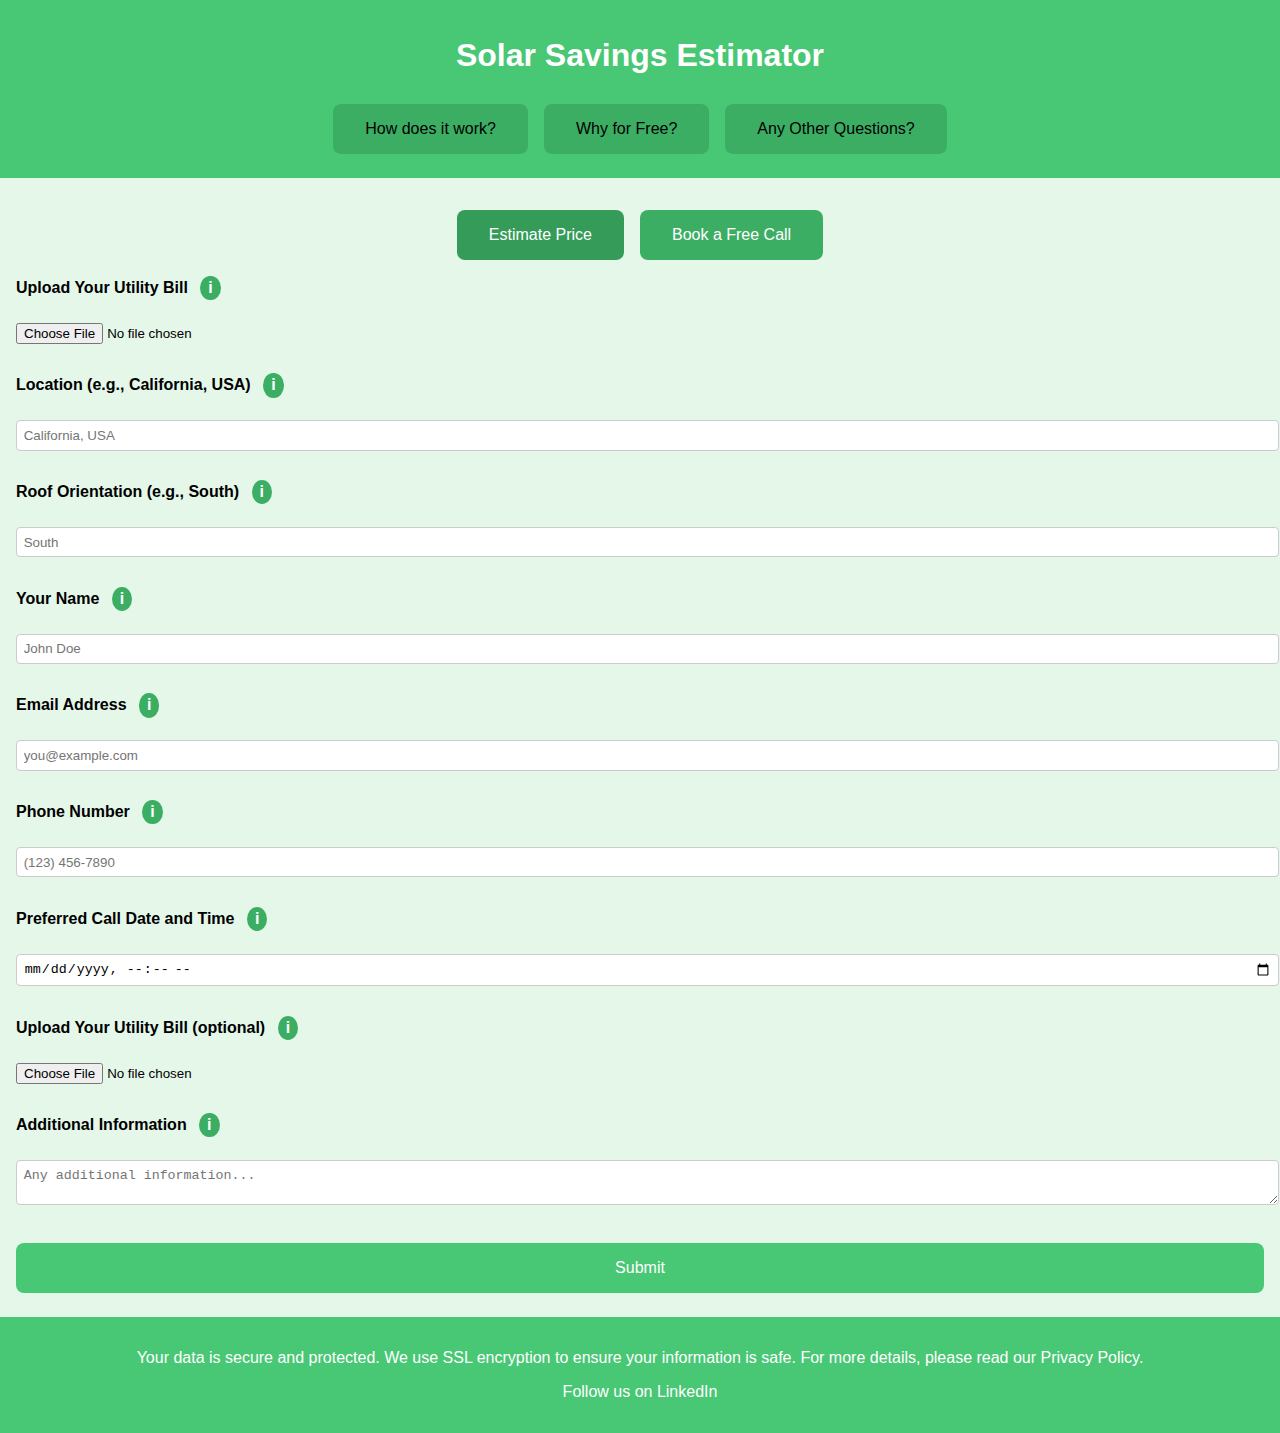
==== index.html @ f7e7c7e1 "index.html aktualisieren" ====
<!DOCTYPE html>
<html lang="en">
<head>
    <meta charset="UTF-8">
    <meta name="viewport" content="width=device-width, initial-scale=1.0">
    <title>Solar Savings Estimator</title>
    <link rel="stylesheet" href="styles.css">
    <script src="script.js" defer></script>
</head>
<body>
    <header>
        <h1>Solar Savings Estimator</h1>
        <div class="header-buttons">
            <button id="howItWorksBtn" class="info-btn">How does it work?</button>
            <button id="whyFreeBtn" class="info-btn">Why for Free?</button>
            <button id="contactBtn" class="info-btn">Any Other Questions?</button>
        </div>

        <div id="howItWorksModal" class="modal">
            <div class="modal-content">
                <span class="close">&times;</span>
                <p style="color: black;">
                    To get a free and quick rough estimate, simply fill out the form with your details and submit it. Our top solar professionals will review your information and provide feedback within 1-2 days. No obligations, no risks.
                </p>
                <p style="color: black;">
                    If you prefer to schedule a call, please fill out the 'Book a Free Call' form. During the call, you'll have the opportunity to discuss your situation with our solar experts and get insights into the benefits of switching to solar. This service is also free and without any obligations. We will contact you shortly.
                </p>
            </div>
        </div>

        <div id="whyFreeModal" class="modal">
            <div class="modal-content">
                <span class="close">&times;</span>
                <p style="color: black;">
                    Our marketing is literally showing you directly how good our deals and possibilities are. The main reason people don't go solar is because they think the deal looks too good to be true. And we understand that, so we know that seeing how much you can save with solar energy will spark your interest in switching to solar. Therefore, our initial service, including the estimation and the first consultation call, is completely free because we believe in the value you'll find in going solar with us. And if you are not interested, you won't lose anything, not even your information, because we are not allowed to give or sell it to anyone. So why not?
                </p>
            </div>
        </div>

        <div id="contactModal" class="modal">
            <div class="modal-content">
                <span class="close">&times;</span>
                <form id="contactForm" action="https://formspree.io/f/xjvnneqw" method="POST" enctype="multipart/form-data">
                    <h2 style="color: black;">Write Us a Mail</h2>
                    <label for="contactEmail" style="color: black;">Your Email Address</label>
                    <input type="email" id="contactEmail" name="contactEmail" placeholder="your.email@example.com" required>
                    
                    <label for="contactSubject" style="color: black;">Subject</label>
                    <input type="text" id="contactSubject" name="contactSubject" placeholder="Subject" required>
                    
                    <label for="contactMessage" style="color: black;">Message</label>
                    <textarea id="contactMessage" name="contactMessage" placeholder="Your message..." required></textarea>
                    
                    <button type="submit" class="submit-btn">Send Email</button>
                </form>
            </div>
        </div>
    </header>

    <main>
        <div class="buttons-container">
            <button id="estimatePriceBtn" class="switch-btn active">Estimate Price</button>
            <button id="bookCallBtn" class="switch-btn">Book a Free Call</button>
        </div>

        <div id="estimatePriceForm" class="form-container active">
            <form action="https://formspree.io/f/xjvnneqw" method="POST" enctype="multipart/form-data">
                <label for="utilityBill">Upload Your Utility Bill <span class="tooltip" data-tooltip="Take a photo of your bill or upload a PDF file. Use a scanner or your phone's camera to capture the image."><span class="tooltip-circle">i</span><span class="tooltip-text">Take a photo of your bill or upload a PDF file. Use a scanner or your phone's camera to capture the image.</span></span></label>
                <input type="file" id="utilityBill" name="utilityBill" accept="image/png, image/jpeg, application/pdf">

                <label for="location">Location (e.g., California, USA) <span class="tooltip" data-tooltip="Enter the state or region where your property is located. You can use your address to help determine this."><span class="tooltip-circle">i</span><span class="tooltip-text">Enter the state or region where your property is located. You can use your address to help determine this.</span></span></label>
                <input type="text" id="location" name="location" placeholder="California, USA">

                <label for="roofOrientation">Roof Orientation (e.g., South) <span class="tooltip" data-tooltip="Specify the direction your roof faces (e.g., North, South, East, West). Use a compass or a compass app on your smartphone to find the orientation."><span class="tooltip-circle">i</span><span class="tooltip-text">Specify the direction your roof faces (e.g., North, South, East, West). Use a compass or a compass app on your smartphone to find the orientation.</span></span></label>
                <input type="text" id="roofOrientation" name="roofOrientation" placeholder="South">                <label for="name">Your Name <span class="tooltip" data-tooltip="Enter your full name. Ensure it's the name you use on official documents."><span class="tooltip-circle">i</span><span class="tooltip-text">Enter your full name. Ensure it's the name you use on official documents.</span></span></label>
                <input type="text" id="name" name="name" placeholder="John Doe">

                <label for="emailCall">Email Address <span class="tooltip" data-tooltip="Provide your email address to receive the call details. Ensure it's an address you check frequently."><span class="tooltip-circle">i</span><span class="tooltip-text">Provide your email address to receive the call details. Ensure it's an address you check frequently.</span></span></label>
                <input type="email" id="emailCall" name="emailCall" placeholder="you@example.com">

                <label for="phoneCall">Phone Number <span class="tooltip" data-tooltip="Provide your phone number to schedule the call. Ensure it's a number you can be reached at."><span class="tooltip-circle">i</span><span class="tooltip-text">Provide your phone number to schedule the call. Ensure it's a number you can be reached at.</span></span></label>
                <input type="tel" id="phoneCall" name="phoneCall" placeholder="(123) 456-7890">

                <label for="preferredDateTime">Preferred Call Date and Time <span class="tooltip" data-tooltip="Select your preferred date and time for the call. Please ensure it aligns with your availability."><span class="tooltip-circle">i</span><span class="tooltip-text">Select your preferred date and time for the call. Please ensure it aligns with your availability.</span></span></label>
                <input type="datetime-local" id="preferredDateTime" name="preferredDateTime">

                <label for="callUtilityBill">Upload Your Utility Bill (optional) <span class="tooltip" data-tooltip="Take a photo of your bill or upload a PDF file. Use a scanner or your phone's camera to capture the image."><span class="tooltip-circle">i</span><span class="tooltip-text">Take a photo of your bill or upload a PDF file. Use a scanner or your phone's camera to capture the image.</span></span></label>
                <input type="file" id="callUtilityBill" name="callUtilityBill" accept="image/png, image/jpeg, application/pdf">

                <label for="additionalCallInfo">Additional Information <span class="tooltip" data-tooltip="Provide any additional information that might be relevant for the call."><span class="tooltip-circle">i</span><span class="tooltip-text">Provide any additional information that might be relevant for the call.</span></span></label>
                <textarea id="additionalCallInfo" name="additionalCallInfo" placeholder="Any additional information..."></textarea>

                <button type="submit" class="submit-btn">Submit</button>
            </form>
        </div>
    </main>

    <footer>
        <p>Your data is secure and protected. We use SSL encryption to ensure your information is safe. For more details, please read our <a href="privacy-policy.html">Privacy Policy</a>.</p>
        <p><a href="https://www.linkedin.com/in/ramon-ferrari-58b8712b8?utm_source=share&utm_campaign=share_via&utm_content=profile&utm_medium=ios_app" target="_blank">Follow us on LinkedIn</a></p>
    </footer>
</body>
</html>
---- styles.css ----
body {
    font-family: Arial, sans-serif;
    margin: 0;
    padding: 0;
    background-color: #e5f7e9; /* Hellgrüner Hintergrund */
}

header {
    background-color: #48c774; /* Grüner Hintergrund */
    color: white;
    padding: 1em;
    text-align: center;
}

.header-buttons {
    display: flex;
    justify-content: center;
    gap: 1em;
    margin-top: 1em;
}

.info-btn {
    background-color: #3cae64; /* Etwas dunklerer Grünton */
    border: none;
    color: black; /* Ändert die Schriftfarbe auf schwarz */
    padding: 1em 2em;
    text-align: center;
    text-decoration: none;
    display: inline-block;
    font-size: 1em;
    margin: 0.5em 0;
    cursor: pointer;
    border-radius: 8px;
    transition: background-color 0.3s;
}

.info-btn:hover {
    background-color: #349c58; /* Noch dunklerer Grünton beim Hover */
}

.modal {
    display: none;
    position: fixed;
    z-index: 1;
    left: 0;
    top: 0;
    width: 100%;
    height: 100%;
    overflow: auto;
    background-color: rgb(0,0,0);
    background-color: rgba(0,0,0,0.4);
    padding-top: 60px;
}

.modal-content {
    background-color: white;
    margin: 5% auto;
    padding: 20px;
    border: 1px solid #888;
    width: 80%;
    border-radius: 8px;
    color: black; /* Ändert die Schriftfarbe auf schwarz */
}

.close {
    color: #aaa;
    float: right;
    font-size: 28px;
    font-weight: bold;
}

.close:hover,
.close:focus {
    color: black;
    text-decoration: none;
    cursor: pointer;
}

.buttons-container {
    display: flex;
    justify-content: center;
    gap: 1em;
    margin-top: 2em;
}

.switch-btn {
    background-color: #3cae64; /* Etwas dunklerer Grünton */
    border: none;
    color: white;
    padding: 1em 2em;
    text-align: center;
    text-decoration: none;
    display: inline-block;
    font-size: 1em;
    cursor: pointer;
    border-radius: 8px;
    transition: background-color 0.3s;
}

.switch-btn:hover {
    background-color: #349c58; /* Noch dunklerer Grünton beim Hover */
}

.switch-btn.active {
    background-color: #349c58; /* Dunklerer Grünton für aktiven Button */
}

.form-container {
    display: none;
}

.form-container.active {
    display: block;
}

form {
    display: flex;
    flex-direction: column;
    gap: 1em;
    padding: 1em;
}

label {
    font-weight: bold;
}

input[type="text"],
input[type="email"],
input[type="tel"],
input[type="datetime-local"],
textarea {
    width: 100%;
    padding: 0.5em;
    margin-top: 0.5em;
    margin-bottom: 1em;
    border: 1px solid #ccc;
    border-radius: 4px;
}

input[type="file"] {
    margin-top: 0.5em;
    margin-bottom: 1em;
}

.submit-btn {
    background-color: #48c774; /* Grüner Hintergrund */
    border: none;
    color: white;
    padding: 1em 2em;
    text-align: center;
    text-decoration: none;
    display: inline-block;
    font-size: 1em;
    margin: 0.5em 0;
    cursor: pointer;
    border-radius: 8px;
    transition: background-color 0.3s;
}

.submit-btn:hover {
    background-color: #349c58; /* Dunklerer Grünton beim Hover */
}

.tooltip {
    position: relative;
    display: inline-block;
    cursor: pointer;
}

.tooltip .tooltip-circle {
    display: inline-block;
    background-color: #3cae64; /* Etwas dunklerer Grünton */
    color: white;
    border-radius: 50%;
    padding: 0.2em 0.5em;
    margin-left: 0.5em;
}

.tooltip:hover .tooltip-circle {
    background-color: #349c58; /* Noch dunklerer Grünton beim Hover */
}

.tooltip .tooltip-text {
    visibility: hidden;
    width: 200px;
    background-color: #555;
    color: #fff;
    text-align: center;
    border-radius: 6px;
    padding: 5px 0;
    position: absolute;
    z-index: 1;
    bottom: 125%; 
    left: 50%;
    margin-left: -100px;
    opacity: 0;
    transition: opacity 0.3s;
}

.tooltip:hover .tooltip-text {
    visibility: visible;
    opacity: 1;
}

body {
    font-family: Arial, sans-serif;
    margin: 0;
    padding: 0;
    background-color: #e5f7e9; /* Hellgrüner Hintergrund */
}

header {
    background-color: #48c774; /* Grüner Hintergrund */
    color: white;
    padding: 1em;
    text-align: center;
}

.header-buttons {
    display: flex;
    justify-content: center;
    gap: 1em;
    margin-top: 1em;
}

.info-btn {
    background-color: #3cae64; /* Etwas dunklerer Grünton */
    border: none;
    color: black; /* Ändert die Schriftfarbe auf schwarz */
    padding: 1em 2em;
    text-align: center;
    text-decoration: none;
    display: inline-block;
    font-size: 1em;
    margin: 0.5em 0;
    cursor: pointer;
    border-radius: 8px;
    transition: background-color 0.3s;
}

.info-btn:hover {
    background-color: #349c58; /* Noch dunklerer Grünton beim Hover */
}

.modal {
    display: none;
    position: fixed;
    z-index: 1;
    left: 0;
    top: 0;
    width: 100%;
    height: 100%;
    overflow: auto;
    background-color: rgb(0,0,0);
    background-color: rgba(0,0,0,0.4);
    padding-top: 60px;
}

.modal-content {
    background-color: white;
    margin: 5% auto;
    padding: 20px;
    border: 1px solid #888;
    width: 80%;
    border-radius: 8px;
    color: black; /* Ändert die Schriftfarbe auf schwarz */
}

.close {
    color: #aaa;
    float: right;
    font-size: 28px;
    font-weight: bold;
}

.close:hover,
.close:focus {
    color: black;
    text-decoration: none;
    cursor: pointer;
}

.buttons-container {
    display: flex;
    justify-content: center;
    gap: 1em;
    margin-top: 2em;
}

.switch-btn {
    background-color: #3cae64; /* Etwas dunklerer Grünton */
    border: none;
    color: white;
    padding: 1em 2em;
    text-align: center;
    text-decoration: none;
    display: inline-block;
    font-size: 1em;
    cursor: pointer;
    border-radius: 8px;
    transition: background-color 0.3s;
}

.switch-btn:hover {
    background-color: #349c58; /* Noch dunklerer Grünton beim Hover */
}

.switch-btn.active {
    background-color: #349c58; /* Dunklerer Grünton für aktiven Button */
}

.form-container {
    display: none;
}

.form-container.active {
    display: block;
}

form {
    display: flex;
    flex-direction: column;
    gap: 1em;
    padding: 1em;
}

label {
    font-weight: bold;
}

input[type="text"],
input[type="email"],
input[type="tel"],
input[type="datetime-local"],
textarea {
    width: 100%;
    padding: 0.5em;
    margin-top: 0.5em;
    margin-bottom: 1em;
    border: 1px solid #ccc;
    border-radius: 4px;
}

input[type="file"] {
    margin-top: 0.5em;
    margin-bottom: 1em;
}

.submit-btn {
    background-color: #48c774; /* Grüner Hintergrund */
    border: none;
    color: white;
    padding: 1em 2em;
    text-align: center;
    text-decoration: none;
    display: inline-block;
    font-size: 1em;
    margin: 0.5em 0;
    cursor: pointer;
    border-radius: 8px;
    transition: background-color 0.3s;
}

.submit-btn:hover {
    background-color: #349c58; /* Dunklerer Grünton beim Hover */
}

.tooltip {
    position: relative;
    display: inline-block;
    cursor: pointer;
}

.tooltip .tooltip-circle {
    display: inline-block;
    background-color: #3cae64; /* Etwas dunklerer Grünton */
    color: white;
    border-radius: 50%;
    padding: 0.2em 0.5em;
    margin-left: 0.5em;
}

.tooltip:hover .tooltip-circle {
    background-color: #349c58; /* Noch dunklerer Grünton beim Hover */
}

.tooltip .tooltip-text {
    visibility: hidden;
    width: 200px;
    background-color: #555;
    color: #fff;
    text-align: center;
    border-radius: 6px;
    padding: 5px 0;
    position: absolute;
    z-index: 1;
    bottom: 125%; 
    left: 50%;
    margin-left: -100px;
    opacity: 0;
    transition: opacity 0.3s;
}

.tooltip:hover .tooltip-text {
    visibility: visible;
    opacity: 1;
}

footer {
    background-color: #48c774; /* Grüner Hintergrund */
    color: white;
    text-align: center;
    padding: 1em 0;
    width: 100%;
}

footer a {
    color: #ffffff;
    text-decoration: none;
}

footer a:hover {
    text-decoration: underline;
}
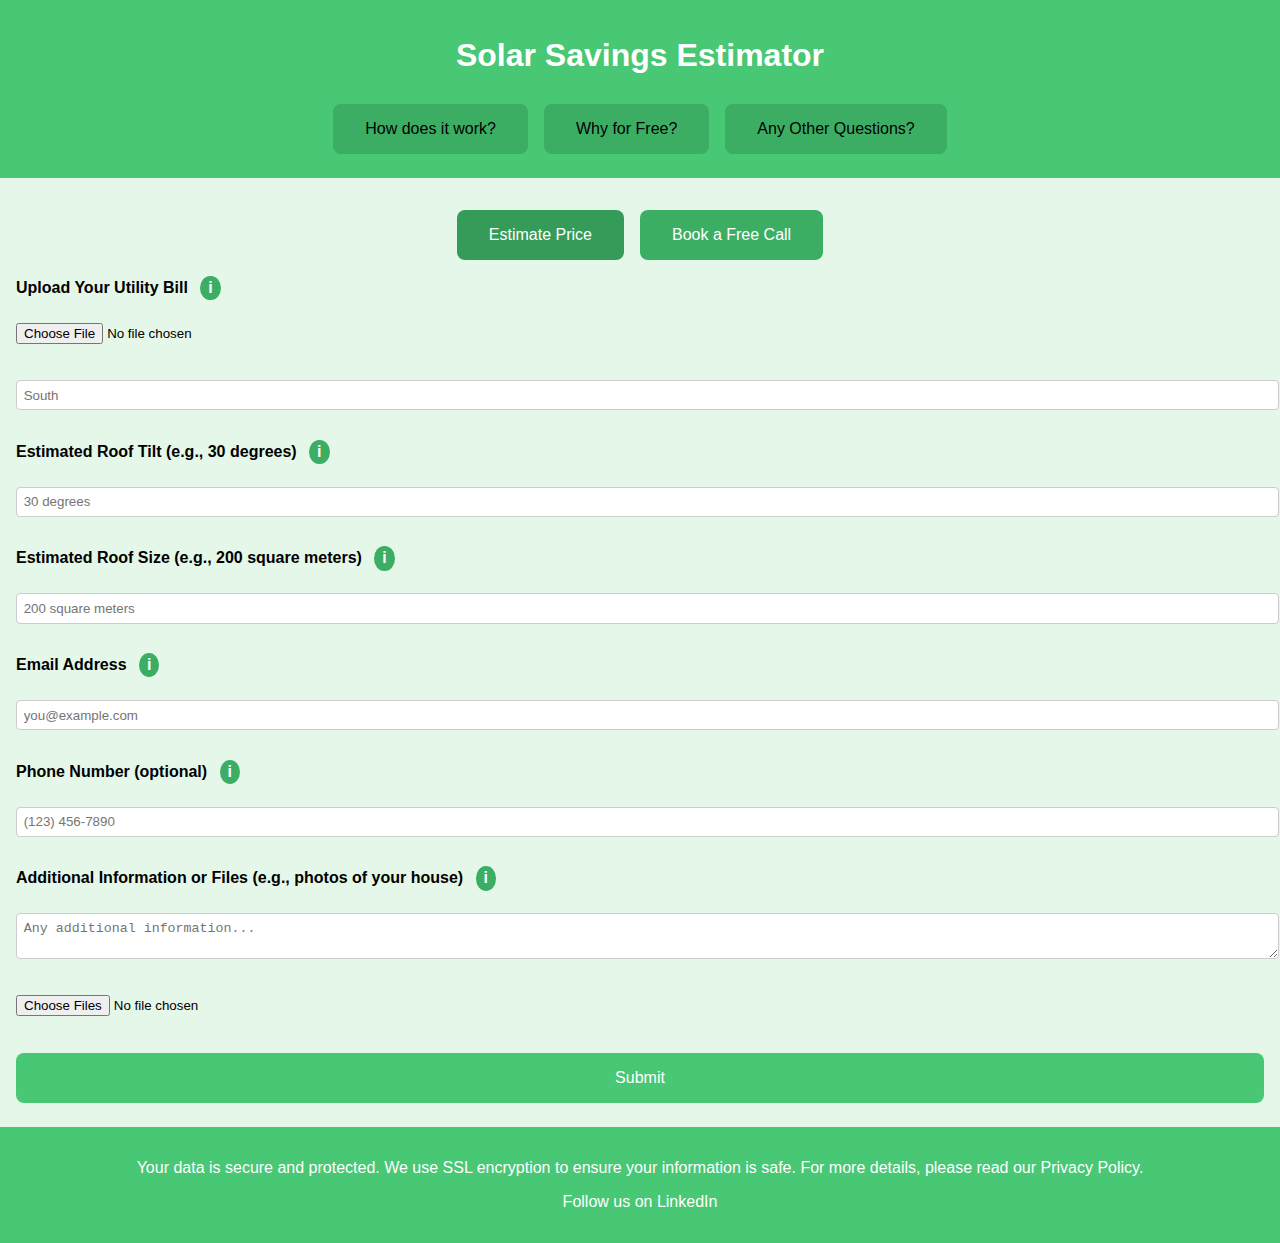
==== commit 80ca477f: "index.html aktualisieren" ====
--- a/index.html
+++ b/index.html
@@ -67,12 +67,30 @@
             <form action="https://formspree.io/f/xjvnneqw" method="POST" enctype="multipart/form-data">
                 <label for="utilityBill">Upload Your Utility Bill <span class="tooltip" data-tooltip="Take a photo of your bill or upload a PDF file. Use a scanner or your phone's camera to capture the image."><span class="tooltip-circle">i</span><span class="tooltip-text">Take a photo of your bill or upload a PDF file. Use a scanner or your phone's camera to capture the image.</span></span></label>
                 <input type="file" id="utilityBill" name="utilityBill" accept="image/png, image/jpeg, application/pdf">
+                                <input type="text" id="roofOrientation" name="roofOrientation" placeholder="South">
 
-                <label for="location">Location (e.g., California, USA) <span class="tooltip" data-tooltip="Enter the state or region where your property is located. You can use your address to help determine this."><span class="tooltip-circle">i</span><span class="tooltip-text">Enter the state or region where your property is located. You can use your address to help determine this.</span></span></label>
-                <input type="text" id="location" name="location" placeholder="California, USA">
+                <label for="roofTilt">Estimated Roof Tilt (e.g., 30 degrees) <span class="tooltip" data-tooltip="Enter the angle of your roof's tilt in degrees. You can estimate this using a protractor or a smartphone app."><span class="tooltip-circle">i</span><span class="tooltip-text">Enter the angle of your roof's tilt in degrees. You can estimate this using a protractor or a smartphone app.</span></span></label>
+                <input type="text" id="roofTilt" name="roofTilt" placeholder="30 degrees">
 
-                <label for="roofOrientation">Roof Orientation (e.g., South) <span class="tooltip" data-tooltip="Specify the direction your roof faces (e.g., North, South, East, West). Use a compass or a compass app on your smartphone to find the orientation."><span class="tooltip-circle">i</span><span class="tooltip-text">Specify the direction your roof faces (e.g., North, South, East, West). Use a compass or a compass app on your smartphone to find the orientation.</span></span></label>
-                <input type="text" id="roofOrientation" name="roofOrientation" placeholder="South">                <label for="name">Your Name <span class="tooltip" data-tooltip="Enter your full name. Ensure it's the name you use on official documents."><span class="tooltip-circle">i</span><span class="tooltip-text">Enter your full name. Ensure it's the name you use on official documents.</span></span></label>
+                <label for="roofSize">Estimated Roof Size (e.g., 200 square meters) <span class="tooltip" data-tooltip="Enter the approximate size of your roof in square meters or square feet. Measure the length and width of your roof and multiply them to get the area."><span class="tooltip-circle">i</span><span class="tooltip-text">Enter the approximate size of your roof in square meters or square feet. Measure the length and width of your roof and multiply them to get the area.</span></span></label>
+                <input type="text" id="roofSize" name="roofSize" placeholder="200 square meters">
+
+                <label for="email">Email Address <span class="tooltip" data-tooltip="Provide your email address to receive the estimate. Ensure it's an address you check frequently."><span class="tooltip-circle">i</span><span class="tooltip-text">Provide your email address to receive the estimate. Ensure it's an address you check frequently.</span></span></label>
+                <input type="email" id="email" name="email" placeholder="you@example.com">
+
+                <label for="phone">Phone Number (optional) <span class="tooltip" data-tooltip="Provide your phone number to receive a call. This is optional but recommended for quicker communication."><span class="tooltip-circle">i</span><span class="tooltip-text">Provide your phone number to receive a call. This is optional but recommended for quicker communication.</span></span></label>
+                <input type="tel" id="phone" name="phone" placeholder="(123) 456-7890">
+
+                <label for="additionalInfoFiles">Additional Information or Files (e.g., photos of your house) <span class="tooltip" data-tooltip="Attach any additional information or files that could help with the estimate. You can upload multiple files if needed."><span class="tooltip-circle">i</span><span class="tooltip-text">Attach any additional information or files that could help with the estimate. You can upload multiple files if needed.</span></span></label>
+                <textarea id="additionalInfoFiles" name="additionalInfoFiles" placeholder="Any additional information..."></textarea>
+                <input type="file" id="additionalFiles" name="additionalFiles" multiple accept="image/png, image/jpeg, application/pdf">
+
+                <button type="submit" class="submit-btn">Submit</button>
+            </form>
+        </div>
+                <div id="bookCallForm" class="form-container">
+            <form action="https://formspree.io/f/xjvnneqw" method="POST" enctype="multipart/form-data">
+                <label for="name">Your Name <span class="tooltip" data-tooltip="Enter your full name. Ensure it's the name you use on official documents."><span class="tooltip-circle">i</span><span class="tooltip-text">Enter your full name. Ensure it's the name you use on official documents.</span></span></label>
                 <input type="text" id="name" name="name" placeholder="John Doe">
 
                 <label for="emailCall">Email Address <span class="tooltip" data-tooltip="Provide your email address to receive the call details. Ensure it's an address you check frequently."><span class="tooltip-circle">i</span><span class="tooltip-text">Provide your email address to receive the call details. Ensure it's an address you check frequently.</span></span></label>
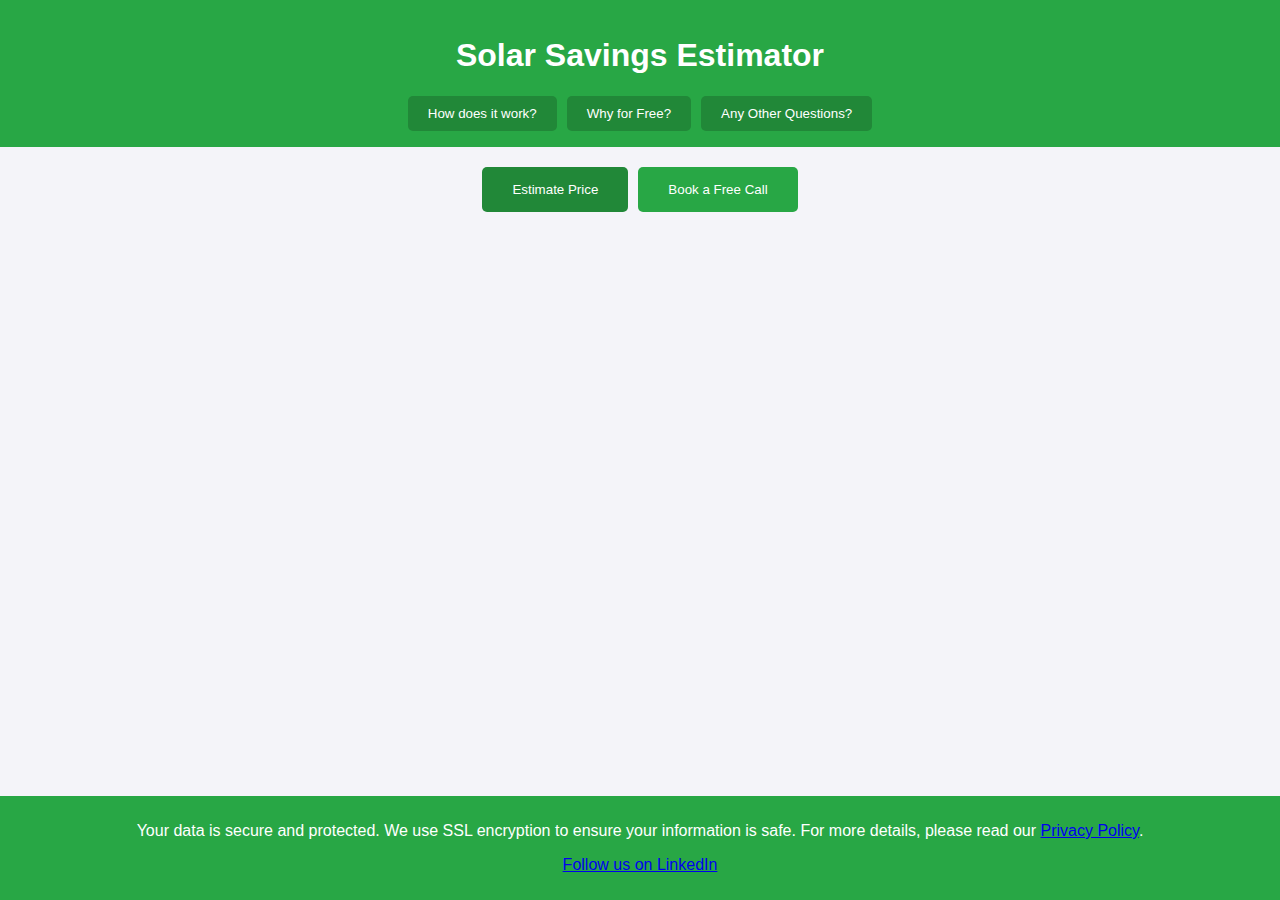
==== commit 06e0c5b3: "index.html aktualisieren" ====
--- a/index.html
+++ b/index.html
@@ -15,46 +15,6 @@
             <button id="whyFreeBtn" class="info-btn">Why for Free?</button>
             <button id="contactBtn" class="info-btn">Any Other Questions?</button>
         </div>
-
-        <div id="howItWorksModal" class="modal">
-            <div class="modal-content">
-                <span class="close">&times;</span>
-                <p style="color: black;">
-                    To get a free and quick rough estimate, simply fill out the form with your details and submit it. Our top solar professionals will review your information and provide feedback within 1-2 days. No obligations, no risks.
-                </p>
-                <p style="color: black;">
-                    If you prefer to schedule a call, please fill out the 'Book a Free Call' form. During the call, you'll have the opportunity to discuss your situation with our solar experts and get insights into the benefits of switching to solar. This service is also free and without any obligations. We will contact you shortly.
-                </p>
-            </div>
-        </div>
-
-        <div id="whyFreeModal" class="modal">
-            <div class="modal-content">
-                <span class="close">&times;</span>
-                <p style="color: black;">
-                    Our marketing is literally showing you directly how good our deals and possibilities are. The main reason people don't go solar is because they think the deal looks too good to be true. And we understand that, so we know that seeing how much you can save with solar energy will spark your interest in switching to solar. Therefore, our initial service, including the estimation and the first consultation call, is completely free because we believe in the value you'll find in going solar with us. And if you are not interested, you won't lose anything, not even your information, because we are not allowed to give or sell it to anyone. So why not?
-                </p>
-            </div>
-        </div>
-
-        <div id="contactModal" class="modal">
-            <div class="modal-content">
-                <span class="close">&times;</span>
-                <form id="contactForm" action="https://formspree.io/f/xjvnneqw" method="POST" enctype="multipart/form-data">
-                    <h2 style="color: black;">Write Us a Mail</h2>
-                    <label for="contactEmail" style="color: black;">Your Email Address</label>
-                    <input type="email" id="contactEmail" name="contactEmail" placeholder="your.email@example.com" required>
-                    
-                    <label for="contactSubject" style="color: black;">Subject</label>
-                    <input type="text" id="contactSubject" name="contactSubject" placeholder="Subject" required>
-                    
-                    <label for="contactMessage" style="color: black;">Message</label>
-                    <textarea id="contactMessage" name="contactMessage" placeholder="Your message..." required></textarea>
-                    
-                    <button type="submit" class="submit-btn">Send Email</button>
-                </form>
-            </div>
-        </div>
     </header>
 
     <main>
@@ -63,59 +23,74 @@
             <button id="bookCallBtn" class="switch-btn">Book a Free Call</button>
         </div>
 
+        <!-- Einbettung des Google Formulars für Estimate Price -->
         <div id="estimatePriceForm" class="form-container active">
-            <form action="https://formspree.io/f/xjvnneqw" method="POST" enctype="multipart/form-data">
-                <label for="utilityBill">Upload Your Utility Bill <span class="tooltip" data-tooltip="Take a photo of your bill or upload a PDF file. Use a scanner or your phone's camera to capture the image."><span class="tooltip-circle">i</span><span class="tooltip-text">Take a photo of your bill or upload a PDF file. Use a scanner or your phone's camera to capture the image.</span></span></label>
-                <input type="file" id="utilityBill" name="utilityBill" accept="image/png, image/jpeg, application/pdf">
-                                <input type="text" id="roofOrientation" name="roofOrientation" placeholder="South">
+            <iframe src="https://forms.gle/tVzveESYne8PtDyT6" width="100%" height="600" frameborder="0" marginheight="0" marginwidth="0">Loading…</iframe>
+        </div>
 
-                <label for="roofTilt">Estimated Roof Tilt (e.g., 30 degrees) <span class="tooltip" data-tooltip="Enter the angle of your roof's tilt in degrees. You can estimate this using a protractor or a smartphone app."><span class="tooltip-circle">i</span><span class="tooltip-text">Enter the angle of your roof's tilt in degrees. You can estimate this using a protractor or a smartphone app.</span></span></label>
-                <input type="text" id="roofTilt" name="roofTilt" placeholder="30 degrees">
-
-                <label for="roofSize">Estimated Roof Size (e.g., 200 square meters) <span class="tooltip" data-tooltip="Enter the approximate size of your roof in square meters or square feet. Measure the length and width of your roof and multiply them to get the area."><span class="tooltip-circle">i</span><span class="tooltip-text">Enter the approximate size of your roof in square meters or square feet. Measure the length and width of your roof and multiply them to get the area.</span></span></label>
-                <input type="text" id="roofSize" name="roofSize" placeholder="200 square meters">
-
-                <label for="email">Email Address <span class="tooltip" data-tooltip="Provide your email address to receive the estimate. Ensure it's an address you check frequently."><span class="tooltip-circle">i</span><span class="tooltip-text">Provide your email address to receive the estimate. Ensure it's an address you check frequently.</span></span></label>
-                <input type="email" id="email" name="email" placeholder="you@example.com">
-
-                <label for="phone">Phone Number (optional) <span class="tooltip" data-tooltip="Provide your phone number to receive a call. This is optional but recommended for quicker communication."><span class="tooltip-circle">i</span><span class="tooltip-text">Provide your phone number to receive a call. This is optional but recommended for quicker communication.</span></span></label>
-                <input type="tel" id="phone" name="phone" placeholder="(123) 456-7890">
-
-                <label for="additionalInfoFiles">Additional Information or Files (e.g., photos of your house) <span class="tooltip" data-tooltip="Attach any additional information or files that could help with the estimate. You can upload multiple files if needed."><span class="tooltip-circle">i</span><span class="tooltip-text">Attach any additional information or files that could help with the estimate. You can upload multiple files if needed.</span></span></label>
-                <textarea id="additionalInfoFiles" name="additionalInfoFiles" placeholder="Any additional information..."></textarea>
-                <input type="file" id="additionalFiles" name="additionalFiles" multiple accept="image/png, image/jpeg, application/pdf">
-
-                <button type="submit" class="submit-btn">Submit</button>
-            </form>
-        </div>
-                <div id="bookCallForm" class="form-container">
-            <form action="https://formspree.io/f/xjvnneqw" method="POST" enctype="multipart/form-data">
-                <label for="name">Your Name <span class="tooltip" data-tooltip="Enter your full name. Ensure it's the name you use on official documents."><span class="tooltip-circle">i</span><span class="tooltip-text">Enter your full name. Ensure it's the name you use on official documents.</span></span></label>
-                <input type="text" id="name" name="name" placeholder="John Doe">
-
-                <label for="emailCall">Email Address <span class="tooltip" data-tooltip="Provide your email address to receive the call details. Ensure it's an address you check frequently."><span class="tooltip-circle">i</span><span class="tooltip-text">Provide your email address to receive the call details. Ensure it's an address you check frequently.</span></span></label>
-                <input type="email" id="emailCall" name="emailCall" placeholder="you@example.com">
-
-                <label for="phoneCall">Phone Number <span class="tooltip" data-tooltip="Provide your phone number to schedule the call. Ensure it's a number you can be reached at."><span class="tooltip-circle">i</span><span class="tooltip-text">Provide your phone number to schedule the call. Ensure it's a number you can be reached at.</span></span></label>
-                <input type="tel" id="phoneCall" name="phoneCall" placeholder="(123) 456-7890">
-
-                <label for="preferredDateTime">Preferred Call Date and Time <span class="tooltip" data-tooltip="Select your preferred date and time for the call. Please ensure it aligns with your availability."><span class="tooltip-circle">i</span><span class="tooltip-text">Select your preferred date and time for the call. Please ensure it aligns with your availability.</span></span></label>
-                <input type="datetime-local" id="preferredDateTime" name="preferredDateTime">
-
-                <label for="callUtilityBill">Upload Your Utility Bill (optional) <span class="tooltip" data-tooltip="Take a photo of your bill or upload a PDF file. Use a scanner or your phone's camera to capture the image."><span class="tooltip-circle">i</span><span class="tooltip-text">Take a photo of your bill or upload a PDF file. Use a scanner or your phone's camera to capture the image.</span></span></label>
-                <input type="file" id="callUtilityBill" name="callUtilityBill" accept="image/png, image/jpeg, application/pdf">
-
-                <label for="additionalCallInfo">Additional Information <span class="tooltip" data-tooltip="Provide any additional information that might be relevant for the call."><span class="tooltip-circle">i</span><span class="tooltip-text">Provide any additional information that might be relevant for the call.</span></span></label>
-                <textarea id="additionalCallInfo" name="additionalCallInfo" placeholder="Any additional information..."></textarea>
-
-                <button type="submit" class="submit-btn">Submit</button>
-            </form>
+        <!-- Einbettung des Google Formulars für Book a Free Call -->
+        <div id="bookCallForm" class="form-container">
+            <iframe src="https://forms.gle/axvf5U5djF2yDLX76" width="100%" height="600" frameborder="0" marginheight="0" marginwidth="0">Loading…</iframe>
         </div>
     </main>
+
+    <div id="contactModal" class="modal">
+        <div class="modal-content">
+            <span class="close">&times;</span>
+            <h2>Any Other Questions?</h2>
+            <p>If you have any other questions, feel free to <a href="mailto:ramon.ferrari.solar@gmail.com">email us</a>.</p>
+        </div>
+    </div>
 
     <footer>
         <p>Your data is secure and protected. We use SSL encryption to ensure your information is safe. For more details, please read our <a href="privacy-policy.html">Privacy Policy</a>.</p>
         <p><a href="https://www.linkedin.com/in/ramon-ferrari-58b8712b8?utm_source=share&utm_campaign=share_via&utm_content=profile&utm_medium=ios_app" target="_blank">Follow us on LinkedIn</a></p>
     </footer>
+
+    <script>
+        document.addEventListener("DOMContentLoaded", function() {
+            const estimatePriceBtn = document.getElementById("estimatePriceBtn");
+            const bookCallBtn = document.getElementById("bookCallBtn");
+            const estimatePriceForm = document.getElementById("estimatePriceForm");
+            const bookCallForm = document.getElementById("bookCallForm");
+
+            estimatePriceBtn.addEventListener("click", function() {
+                estimatePriceForm.classList.add("active");
+                bookCallForm.classList.remove("active");
+                estimatePriceBtn.classList.add("active");
+                bookCallBtn.classList.remove("active");
+            });
+
+            bookCallBtn.addEventListener("click", function() {
+                bookCallForm.classList.add("active");
+                estimatePriceForm.classList.remove("active");
+                bookCallBtn.classList.add("active");
+                estimatePriceBtn.classList.remove("active");
+            });
+
+            // Modal functionality
+            const modals = document.querySelectorAll('.modal');
+            const modalBtns = document.querySelectorAll('.info-btn');
+            const closeBtns = document.querySelectorAll('.close');
+
+            modalBtns.forEach((btn, i) => {
+                btn.addEventListener('click', () => {
+                    modals[i].style.display = 'block';
+                });
+            });
+
+            closeBtns.forEach((btn, i) => {
+                btn.addEventListener('click', () => {
+                    modals[i].style.display = 'none';
+                });
+            });
+
+            window.addEventListener('click', (e) => {
+                if (e.target.classList.contains('modal')) {
+                    e.target.style.display = 'none';
+                }
+            });
+        });
+    </script>
 </body>
 </html>--- a/styles.css
+++ b/styles.css
@@ -1,12 +1,13 @@
+/* Basic styles */
 body {
     font-family: Arial, sans-serif;
     margin: 0;
     padding: 0;
-    background-color: #e5f7e9; /* Hellgrüner Hintergrund */
+    background-color: #f4f4f9;
 }
 
 header {
-    background-color: #48c774; /* Grüner Hintergrund */
+    background-color: #28a745;
     color: white;
     padding: 1em;
     text-align: center;
@@ -15,27 +16,21 @@
 .header-buttons {
     display: flex;
     justify-content: center;
-    gap: 1em;
-    margin-top: 1em;
+    gap: 10px;
+    margin-top: 10px;
 }
 
 .info-btn {
-    background-color: #3cae64; /* Etwas dunklerer Grünton */
+    background-color: #218838;
     border: none;
-    color: black; /* Ändert die Schriftfarbe auf schwarz */
-    padding: 1em 2em;
-    text-align: center;
-    text-decoration: none;
-    display: inline-block;
-    font-size: 1em;
-    margin: 0.5em 0;
+    color: white;
+    padding: 10px 20px;
     cursor: pointer;
-    border-radius: 8px;
-    transition: background-color 0.3s;
+    border-radius: 5px;
 }
 
 .info-btn:hover {
-    background-color: #349c58; /* Noch dunklerer Grünton beim Hover */
+    background-color: #1e7e34;
 }
 
 .modal {
@@ -47,19 +42,15 @@
     width: 100%;
     height: 100%;
     overflow: auto;
-    background-color: rgb(0,0,0);
-    background-color: rgba(0,0,0,0.4);
-    padding-top: 60px;
+    background-color: rgba(0, 0, 0, 0.4);
 }
 
 .modal-content {
     background-color: white;
-    margin: 5% auto;
+    margin: 15% auto;
     padding: 20px;
     border: 1px solid #888;
     width: 80%;
-    border-radius: 8px;
-    color: black; /* Ändert die Schriftfarbe auf schwarz */
 }
 
 .close {
@@ -76,33 +67,29 @@
     cursor: pointer;
 }
 
+/* Main content styles */
+main {
+    padding: 20px;
+}
+
 .buttons-container {
     display: flex;
     justify-content: center;
-    gap: 1em;
-    margin-top: 2em;
+    margin-bottom: 20px;
 }
 
 .switch-btn {
-    background-color: #3cae64; /* Etwas dunklerer Grünton */
+    background-color: #28a745;
     border: none;
     color: white;
-    padding: 1em 2em;
-    text-align: center;
-    text-decoration: none;
-    display: inline-block;
-    font-size: 1em;
+    padding: 15px 30px;
     cursor: pointer;
-    border-radius: 8px;
-    transition: background-color 0.3s;
-}
-
-.switch-btn:hover {
-    background-color: #349c58; /* Noch dunklerer Grünton beim Hover */
+    border-radius: 5px;
+    margin: 0 5px;
 }
 
 .switch-btn.active {
-    background-color: #349c58; /* Dunklerer Grünton für aktiven Button */
+    background-color: #218838;
 }
 
 .form-container {
@@ -113,312 +100,75 @@
     display: block;
 }
 
-form {
-    display: flex;
-    flex-direction: column;
-    gap: 1em;
-    padding: 1em;
+label {
+    display: block;
+    margin-top: 10px;
 }
 
-label {
-    font-weight: bold;
-}
-
-input[type="text"],
-input[type="email"],
-input[type="tel"],
-input[type="datetime-local"],
-textarea {
+input, textarea {
     width: 100%;
-    padding: 0.5em;
-    margin-top: 0.5em;
-    margin-bottom: 1em;
+    padding: 10px;
+    margin-top: 5px;
     border: 1px solid #ccc;
-    border-radius: 4px;
+    border-radius: 5px;
 }
 
 input[type="file"] {
-    margin-top: 0.5em;
-    margin-bottom: 1em;
+    padding: 5px;
 }
 
 .submit-btn {
-    background-color: #48c774; /* Grüner Hintergrund */
+    background-color: #28a745;
     border: none;
     color: white;
-    padding: 1em 2em;
-    text-align: center;
-    text-decoration: none;
-    display: inline-block;
-    font-size: 1em;
-    margin: 0.5em 0;
+    padding: 15px 20px;
     cursor: pointer;
-    border-radius: 8px;
-    transition: background-color 0.3s;
+    border-radius: 5px;
+    margin-top: 20px;
+    display: block;
+    width: 100%;
 }
 
 .submit-btn:hover {
-    background-color: #349c58; /* Dunklerer Grünton beim Hover */
+    background-color: #218838;
 }
 
-.tooltip {
-    position: relative;
+.tooltip-circle {
+    background-color: #218838;
+    color: white;
+    border-radius: 50%;
+    padding: 5px 10px;
+    margin-left: 10px;
+    cursor: pointer;
     display: inline-block;
-    cursor: pointer;
 }
 
-.tooltip .tooltip-circle {
-    display: inline-block;
-    background-color: #3cae64; /* Etwas dunklerer Grünton */
-    color: white;
-    border-radius: 50%;
-    padding: 0.2em 0.5em;
-    margin-left: 0.5em;
-}
-
-.tooltip:hover .tooltip-circle {
-    background-color: #349c58; /* Noch dunklerer Grünton beim Hover */
-}
-
-.tooltip .tooltip-text {
+.tooltip-text {
     visibility: hidden;
-    width: 200px;
-    background-color: #555;
+    background-color: #218838;
     color: #fff;
     text-align: center;
-    border-radius: 6px;
-    padding: 5px 0;
+    border-radius: 5px;
+    padding: 5px;
     position: absolute;
     z-index: 1;
-    bottom: 125%; 
+    bottom: 125%;
     left: 50%;
-    margin-left: -100px;
-    opacity: 0;
-    transition: opacity 0.3s;
+    margin-left: -60px;
+    width: 120px;
 }
 
 .tooltip:hover .tooltip-text {
     visibility: visible;
-    opacity: 1;
 }
 
-body {
-    font-family: Arial, sans-serif;
-    margin: 0;
-    padding: 0;
-    background-color: #e5f7e9; /* Hellgrüner Hintergrund */
-}
-
-header {
-    background-color: #48c774; /* Grüner Hintergrund */
-    color: white;
-    padding: 1em;
-    text-align: center;
-}
-
-.header-buttons {
-    display: flex;
-    justify-content: center;
-    gap: 1em;
-    margin-top: 1em;
-}
-
-.info-btn {
-    background-color: #3cae64; /* Etwas dunklerer Grünton */
-    border: none;
-    color: black; /* Ändert die Schriftfarbe auf schwarz */
-    padding: 1em 2em;
-    text-align: center;
-    text-decoration: none;
-    display: inline-block;
-    font-size: 1em;
-    margin: 0.5em 0;
-    cursor: pointer;
-    border-radius: 8px;
-    transition: background-color 0.3s;
-}
-
-.info-btn:hover {
-    background-color: #349c58; /* Noch dunklerer Grünton beim Hover */
-}
-
-.modal {
-    display: none;
-    position: fixed;
-    z-index: 1;
-    left: 0;
-    top: 0;
-    width: 100%;
-    height: 100%;
-    overflow: auto;
-    background-color: rgb(0,0,0);
-    background-color: rgba(0,0,0,0.4);
-    padding-top: 60px;
-}
-
-.modal-content {
-    background-color: white;
-    margin: 5% auto;
-    padding: 20px;
-    border: 1px solid #888;
-    width: 80%;
-    border-radius: 8px;
-    color: black; /* Ändert die Schriftfarbe auf schwarz */
-}
-
-.close {
-    color: #aaa;
-    float: right;
-    font-size: 28px;
-    font-weight: bold;
-}
-
-.close:hover,
-.close:focus {
-    color: black;
-    text-decoration: none;
-    cursor: pointer;
-}
-
-.buttons-container {
-    display: flex;
-    justify-content: center;
-    gap: 1em;
-    margin-top: 2em;
-}
-
-.switch-btn {
-    background-color: #3cae64; /* Etwas dunklerer Grünton */
-    border: none;
-    color: white;
-    padding: 1em 2em;
-    text-align: center;
-    text-decoration: none;
-    display: inline-block;
-    font-size: 1em;
-    cursor: pointer;
-    border-radius: 8px;
-    transition: background-color 0.3s;
-}
-
-.switch-btn:hover {
-    background-color: #349c58; /* Noch dunklerer Grünton beim Hover */
-}
-
-.switch-btn.active {
-    background-color: #349c58; /* Dunklerer Grünton für aktiven Button */
-}
-
-.form-container {
-    display: none;
-}
-
-.form-container.active {
-    display: block;
-}
-
-form {
-    display: flex;
-    flex-direction: column;
-    gap: 1em;
-    padding: 1em;
-}
-
-label {
-    font-weight: bold;
-}
-
-input[type="text"],
-input[type="email"],
-input[type="tel"],
-input[type="datetime-local"],
-textarea {
-    width: 100%;
-    padding: 0.5em;
-    margin-top: 0.5em;
-    margin-bottom: 1em;
-    border: 1px solid #ccc;
-    border-radius: 4px;
-}
-
-input[type="file"] {
-    margin-top: 0.5em;
-    margin-bottom: 1em;
-}
-
-.submit-btn {
-    background-color: #48c774; /* Grüner Hintergrund */
-    border: none;
-    color: white;
-    padding: 1em 2em;
-    text-align: center;
-    text-decoration: none;
-    display: inline-block;
-    font-size: 1em;
-    margin: 0.5em 0;
-    cursor: pointer;
-    border-radius: 8px;
-    transition: background-color 0.3s;
-}
-
-.submit-btn:hover {
-    background-color: #349c58; /* Dunklerer Grünton beim Hover */
-}
-
-.tooltip {
-    position: relative;
-    display: inline-block;
-    cursor: pointer;
-}
-
-.tooltip .tooltip-circle {
-    display: inline-block;
-    background-color: #3cae64; /* Etwas dunklerer Grünton */
-    color: white;
-    border-radius: 50%;
-    padding: 0.2em 0.5em;
-    margin-left: 0.5em;
-}
-
-.tooltip:hover .tooltip-circle {
-    background-color: #349c58; /* Noch dunklerer Grünton beim Hover */
-}
-
-.tooltip .tooltip-text {
-    visibility: hidden;
-    width: 200px;
-    background-color: #555;
-    color: #fff;
-    text-align: center;
-    border-radius: 6px;
-    padding: 5px 0;
-    position: absolute;
-    z-index: 1;
-    bottom: 125%; 
-    left: 50%;
-    margin-left: -100px;
-    opacity: 0;
-    transition: opacity 0.3s;
-}
-
-.tooltip:hover .tooltip-text {
-    visibility: visible;
-    opacity: 1;
-}
-
+/* Footer styles */
 footer {
-    background-color: #48c774; /* Grüner Hintergrund */
+    background-color: #28a745;
     color: white;
     text-align: center;
-    padding: 1em 0;
+    padding: 10px 0;
+    position: absolute;
     width: 100%;
-}
-
-footer a {
-    color: #ffffff;
-    text-decoration: none;
-}
-
-footer a:hover {
-    text-decoration: underline;
-}
+    bottom: 0;
+}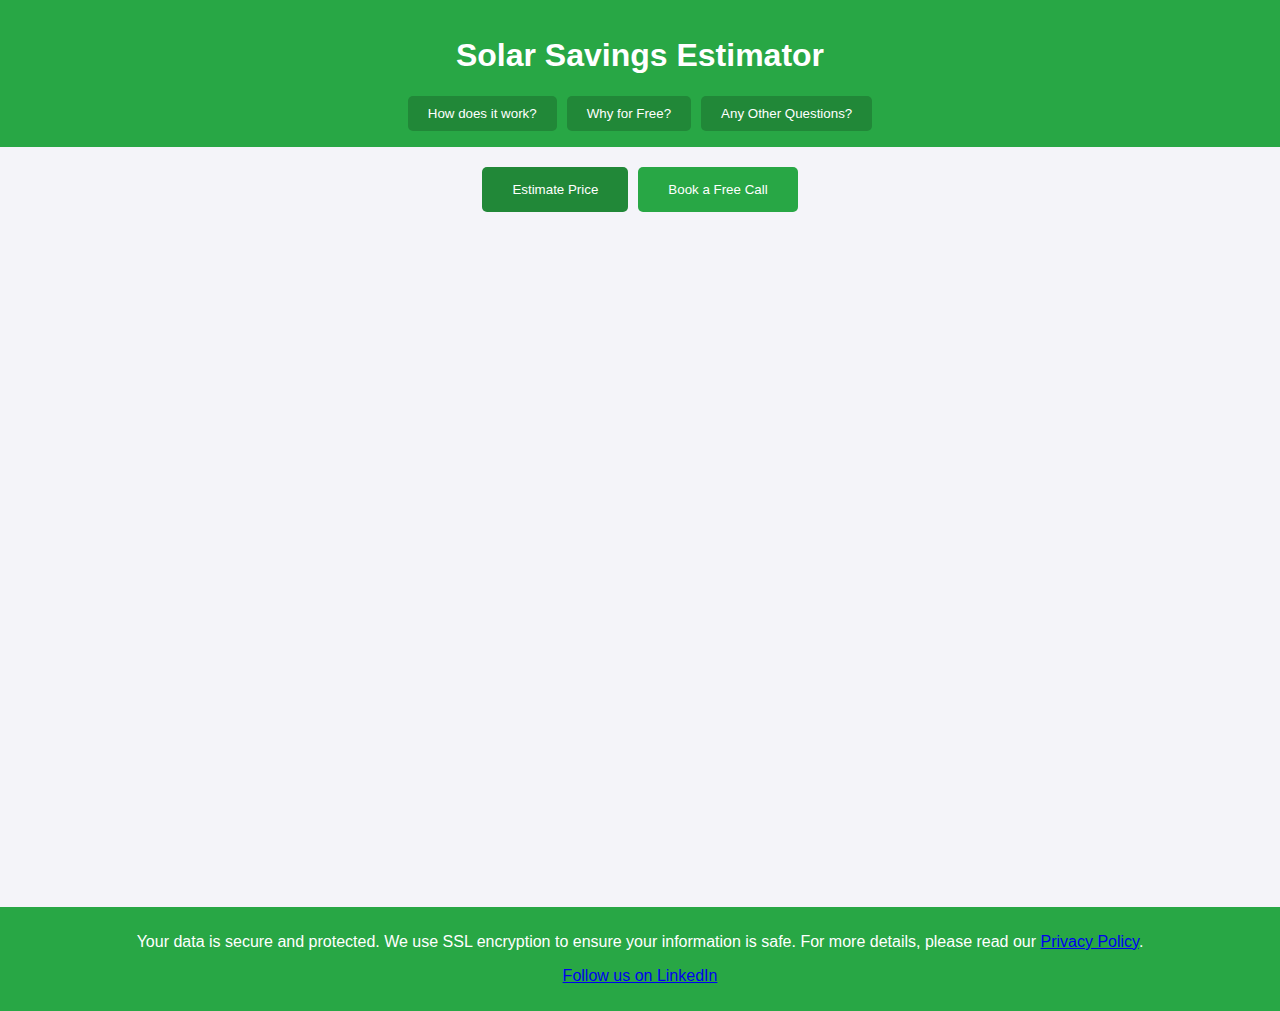
==== commit 6810417d: "index.html aktualisieren" ====
--- a/index.html
+++ b/index.html
@@ -25,7 +25,7 @@
 
         <!-- Einbettung des Google Formulars für Estimate Price -->
         <div id="estimatePriceForm" class="form-container active">
-            <iframe src="https://forms.gle/tVzveESYne8PtDyT6" width="100%" height="600" frameborder="0" marginheight="0" marginwidth="0">Loading…</iframe>
+            <iframe src="https://forms.gle/myRYy538mZCPtuEX9" width="100%" height="600" frameborder="0" marginheight="0" marginwidth="0">Loading…</iframe>
         </div>
 
         <!-- Einbettung des Google Formulars für Book a Free Call -->
@@ -34,6 +34,7 @@
         </div>
     </main>
 
+    <!-- Modal für 'Any Other Questions?' -->
     <div id="contactModal" class="modal">
         <div class="modal-content">
             <span class="close">&times;</span>
@@ -42,55 +43,25 @@
         </div>
     </div>
 
+    <!-- Modals für 'How does it work?' und 'Why for Free?' -->
+    <div id="howItWorksModal" class="modal">
+        <div class="modal-content">
+            <span class="close">&times;</span>
+            <p>To get a free and quick rough estimate, simply fill out the form with your details and submit it. Our top solar professionals will review your information and provide feedback within 1-2 days. No obligations, no risks.</p>
+            <p>If you prefer to schedule a call, please fill out the 'Book a Free Call' form. During the call, you'll have the opportunity to discuss your situation with our solar experts and get insights into the benefits of switching to solar. This service is also free and without any obligations. We will contact you shortly.</p>
+        </div>
+    </div>
+
+    <div id="whyFreeModal" class="modal">
+        <div class="modal-content">
+            <span class="close">&times;</span>
+            <p>Our marketing is literally showing you directly how good our deals and possibilities are. The main reason people don't go solar is because they think the deal looks too good to be true. And we understand that, so we know that seeing how much you can save with solar energy will spark your interest in switching to solar. Therefore, our initial service, including the estimation and the first consultation call, is completely free because we believe in the value you'll find in going solar with us. And if you are not interested, you won't lose anything, not even your information, because we are not allowed to give or sell it to anyone. So why not?</p>
+        </div>
+    </div>
+
     <footer>
         <p>Your data is secure and protected. We use SSL encryption to ensure your information is safe. For more details, please read our <a href="privacy-policy.html">Privacy Policy</a>.</p>
         <p><a href="https://www.linkedin.com/in/ramon-ferrari-58b8712b8?utm_source=share&utm_campaign=share_via&utm_content=profile&utm_medium=ios_app" target="_blank">Follow us on LinkedIn</a></p>
     </footer>
-
-    <script>
-        document.addEventListener("DOMContentLoaded", function() {
-            const estimatePriceBtn = document.getElementById("estimatePriceBtn");
-            const bookCallBtn = document.getElementById("bookCallBtn");
-            const estimatePriceForm = document.getElementById("estimatePriceForm");
-            const bookCallForm = document.getElementById("bookCallForm");
-
-            estimatePriceBtn.addEventListener("click", function() {
-                estimatePriceForm.classList.add("active");
-                bookCallForm.classList.remove("active");
-                estimatePriceBtn.classList.add("active");
-                bookCallBtn.classList.remove("active");
-            });
-
-            bookCallBtn.addEventListener("click", function() {
-                bookCallForm.classList.add("active");
-                estimatePriceForm.classList.remove("active");
-                bookCallBtn.classList.add("active");
-                estimatePriceBtn.classList.remove("active");
-            });
-
-            // Modal functionality
-            const modals = document.querySelectorAll('.modal');
-            const modalBtns = document.querySelectorAll('.info-btn');
-            const closeBtns = document.querySelectorAll('.close');
-
-            modalBtns.forEach((btn, i) => {
-                btn.addEventListener('click', () => {
-                    modals[i].style.display = 'block';
-                });
-            });
-
-            closeBtns.forEach((btn, i) => {
-                btn.addEventListener('click', () => {
-                    modals[i].style.display = 'none';
-                });
-            });
-
-            window.addEventListener('click', (e) => {
-                if (e.target.classList.contains('modal')) {
-                    e.target.style.display = 'none';
-                }
-            });
-        });
-    </script>
 </body>
 </html>--- a/styles.css
+++ b/styles.css
@@ -70,6 +70,7 @@
 /* Main content styles */
 main {
     padding: 20px;
+    min-height: 80vh; /* Ensures that main content takes at least 80% of the viewport height */
 }
 
 .buttons-container {
@@ -168,7 +169,7 @@
     color: white;
     text-align: center;
     padding: 10px 0;
-    position: absolute;
     width: 100%;
+    position: relative;
     bottom: 0;
 }